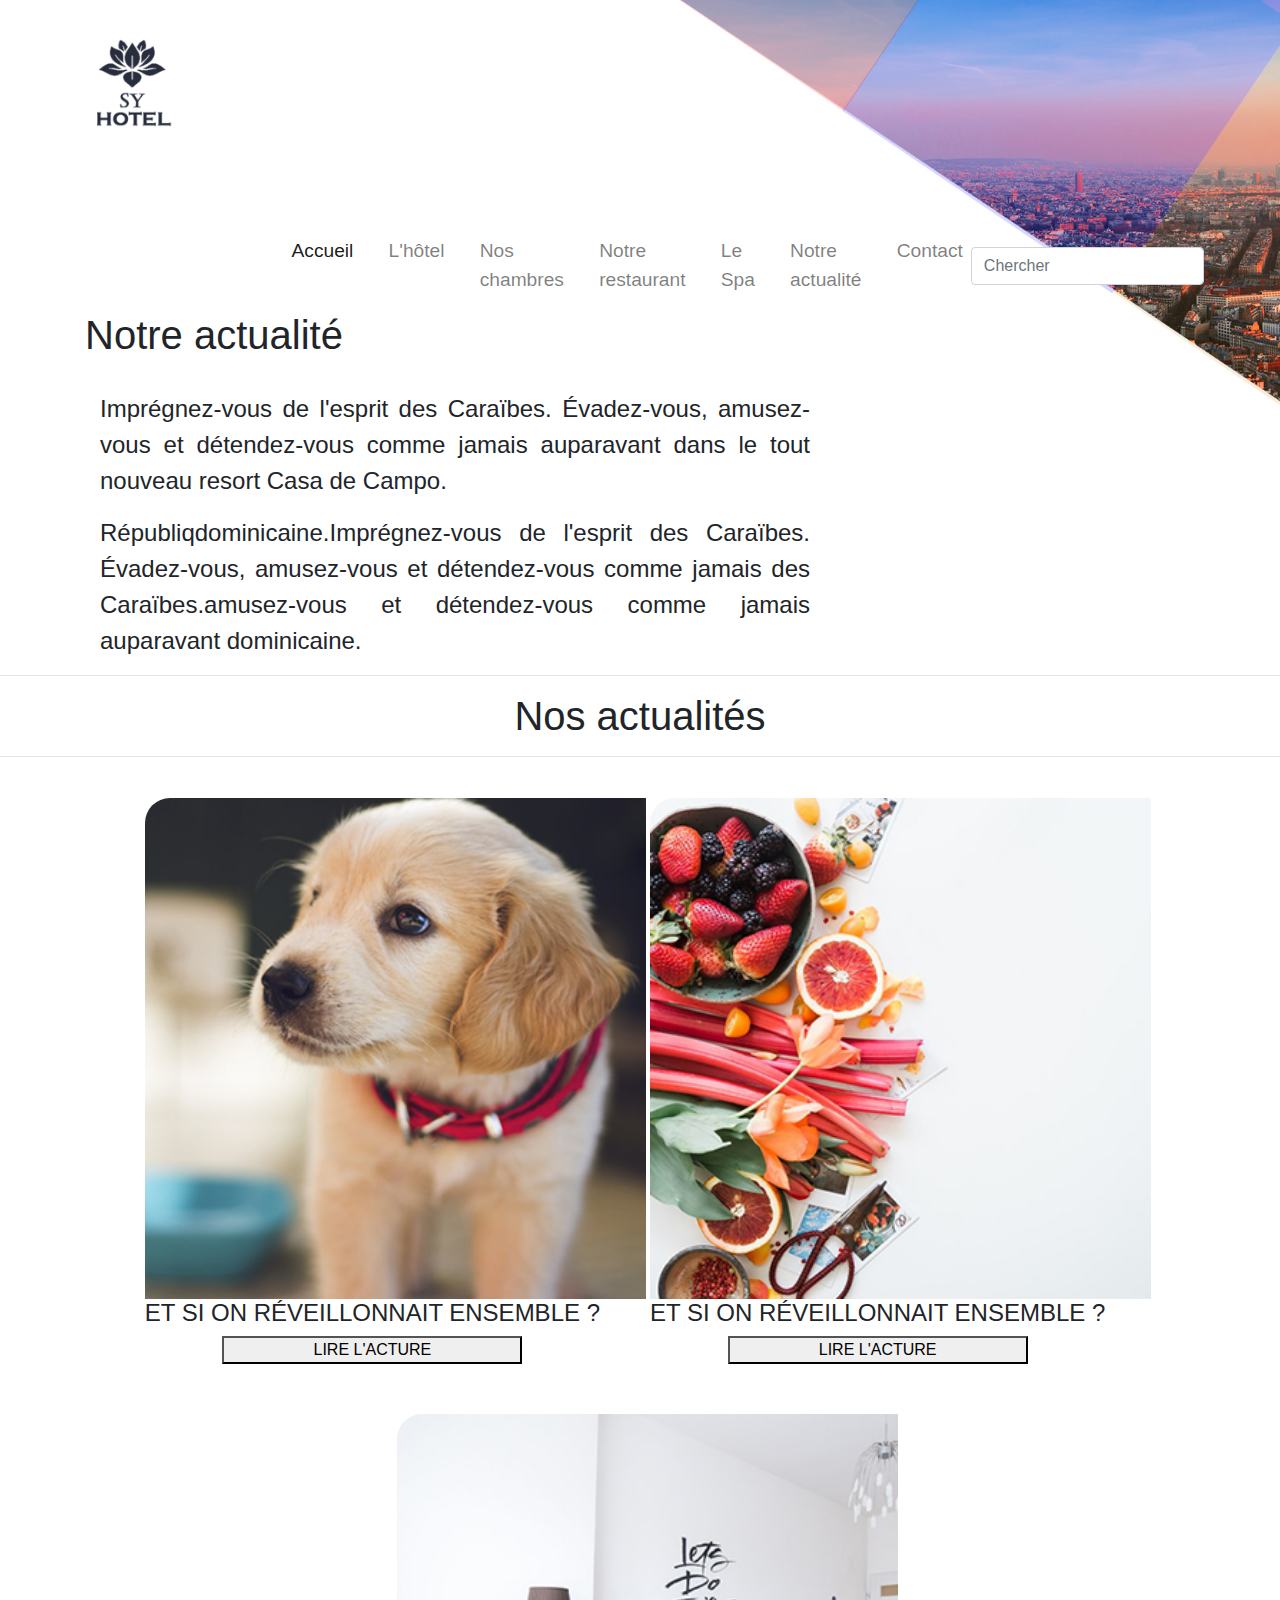
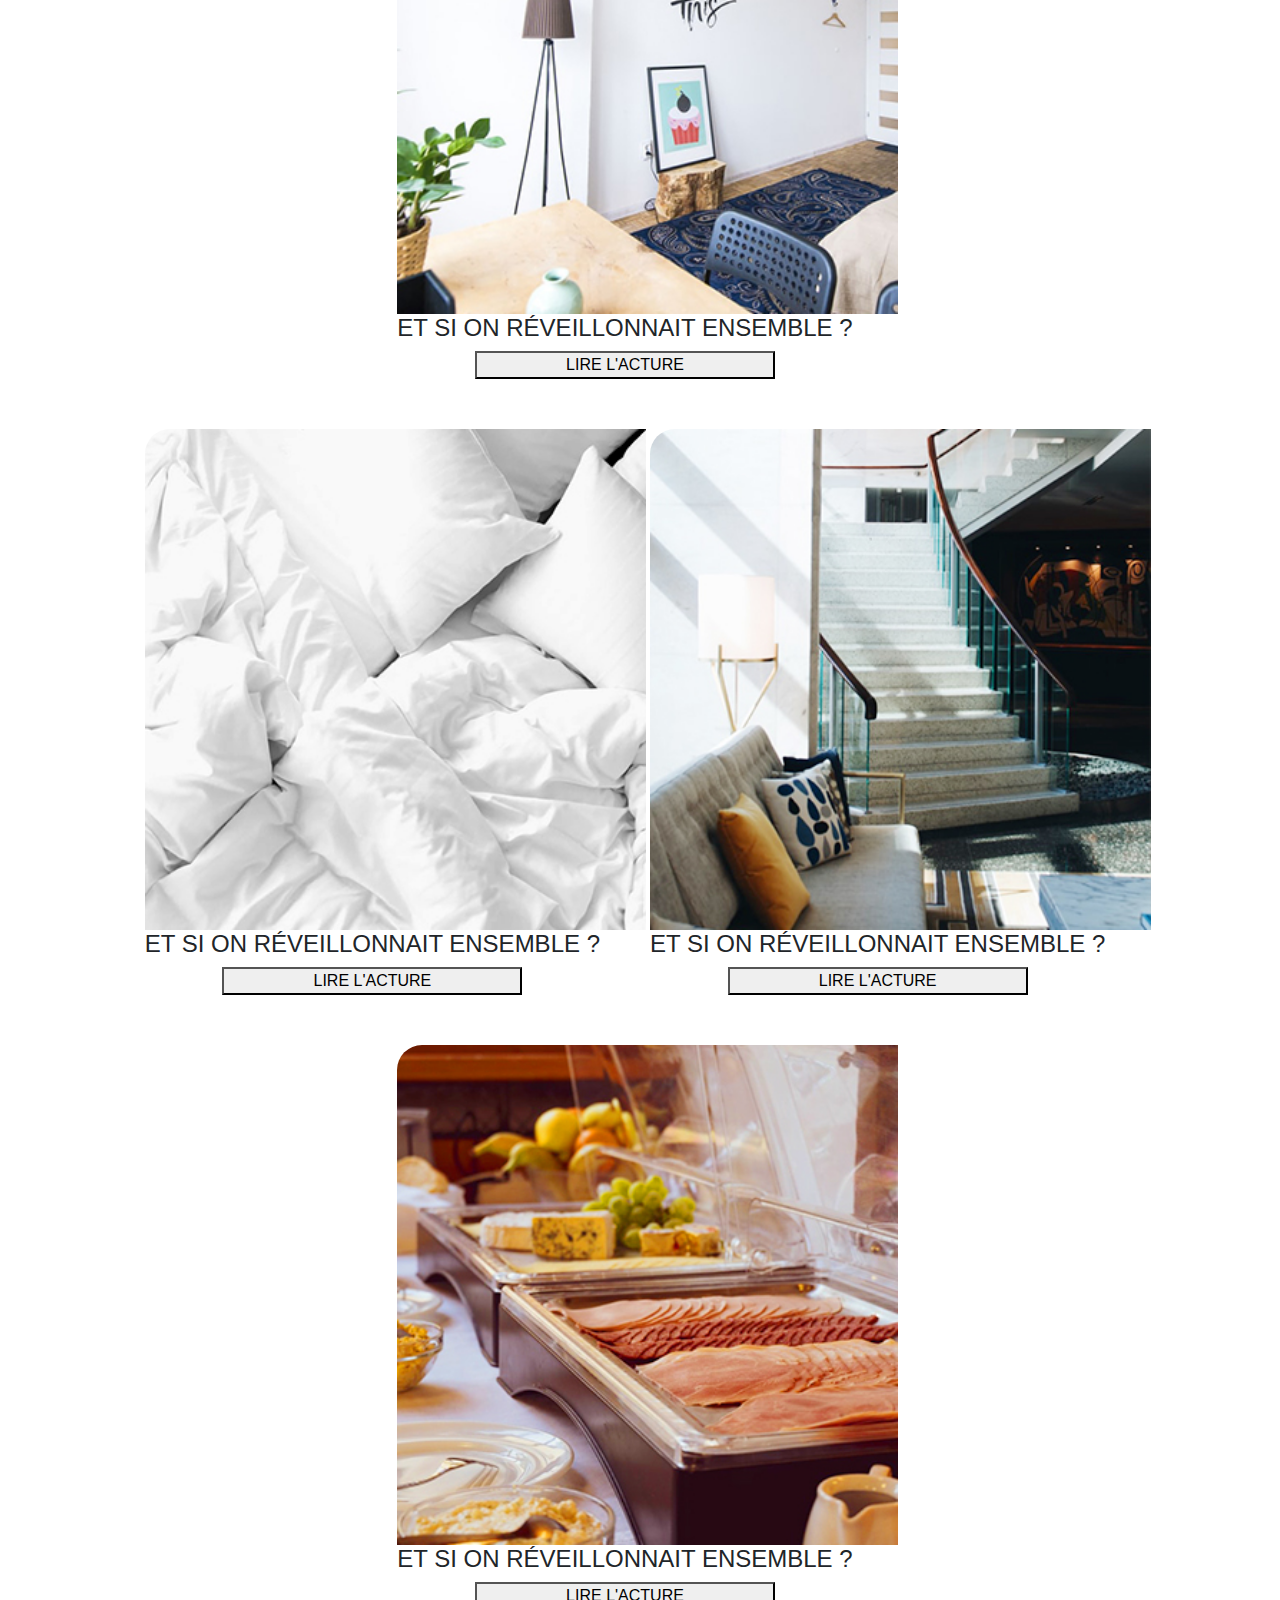
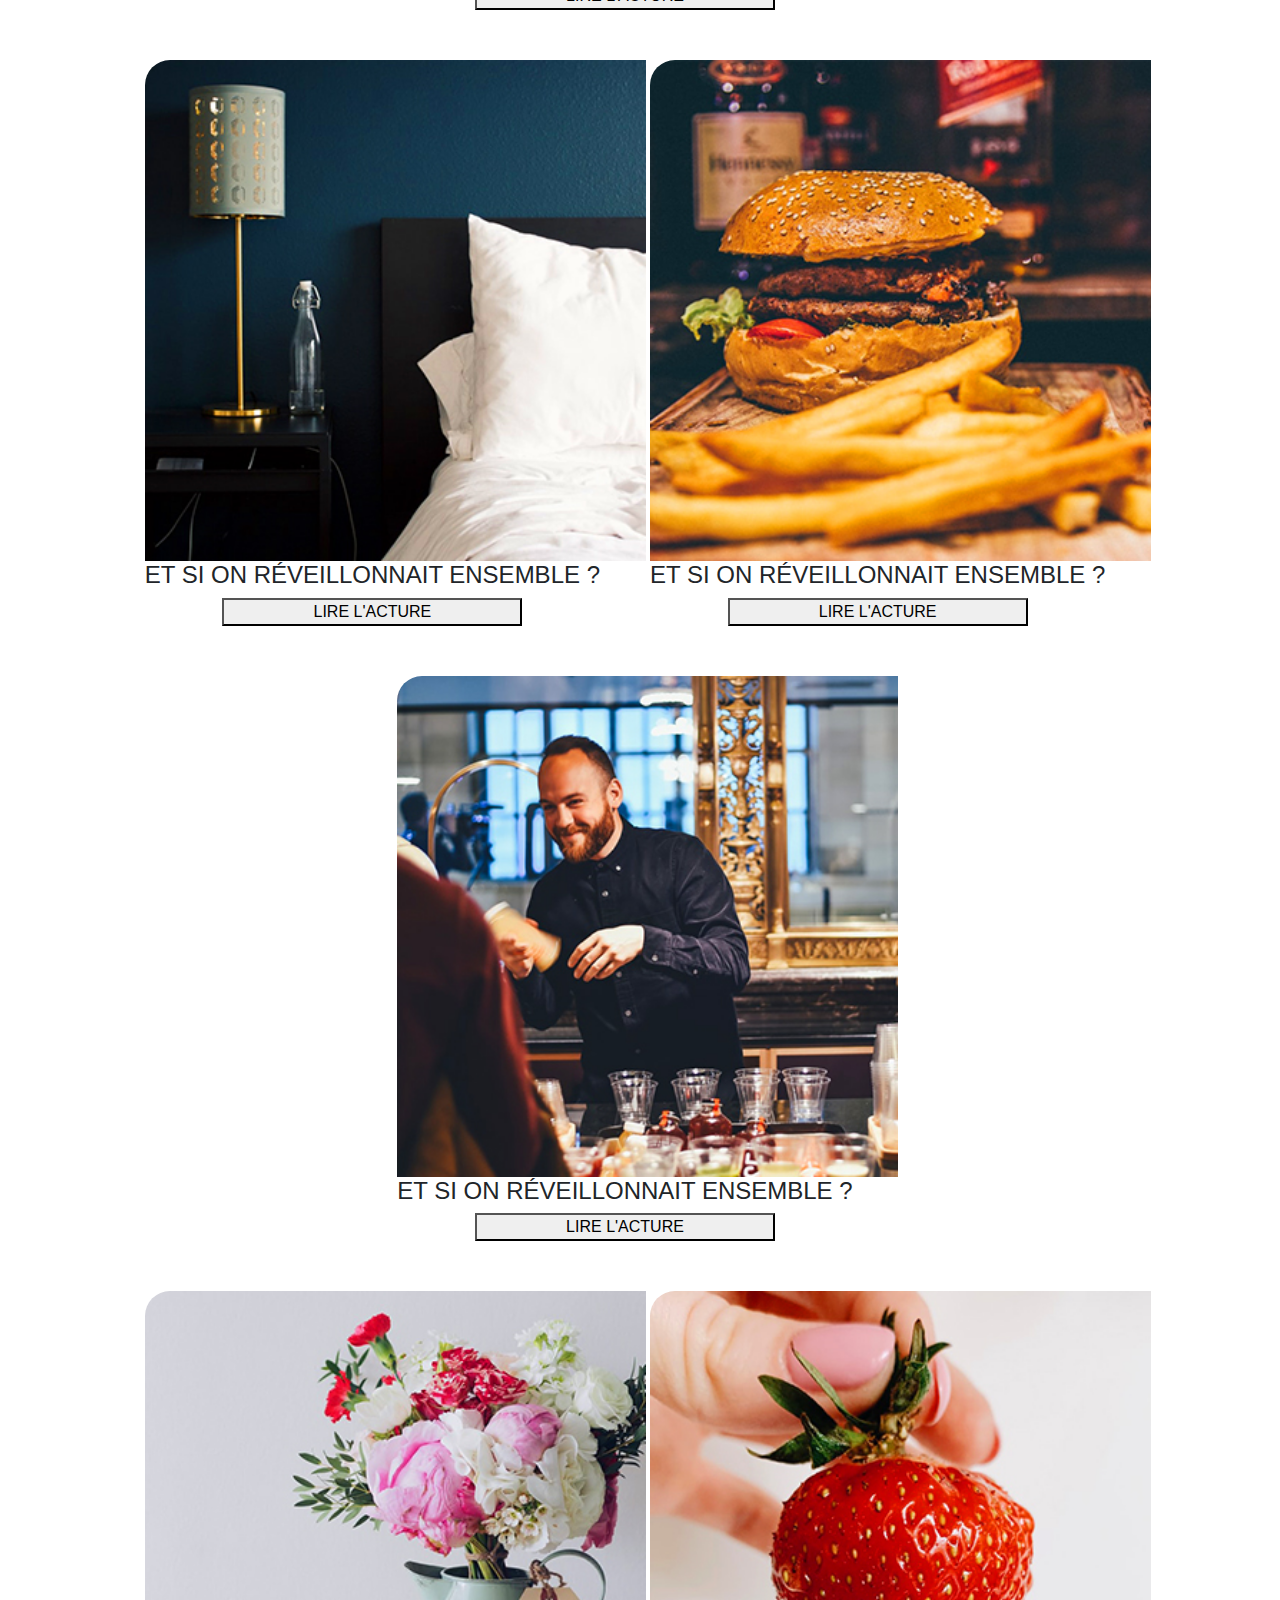
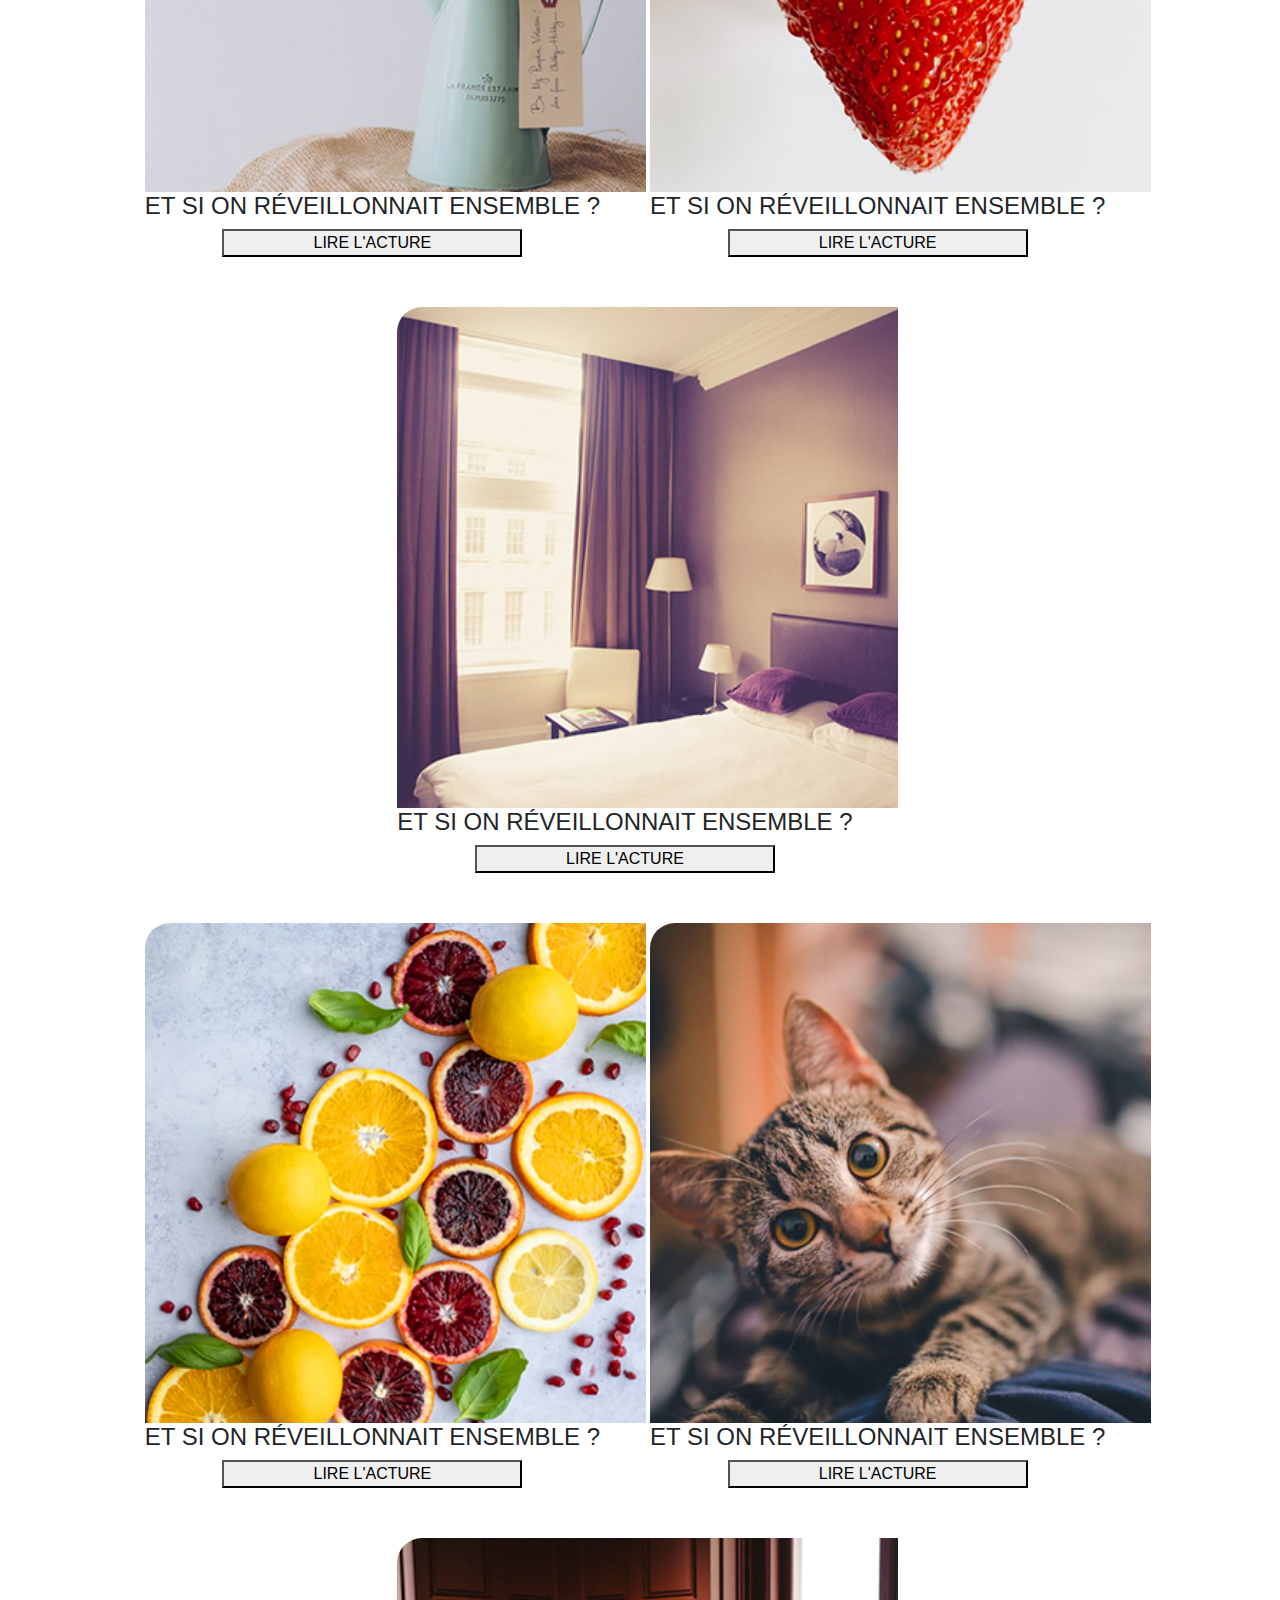
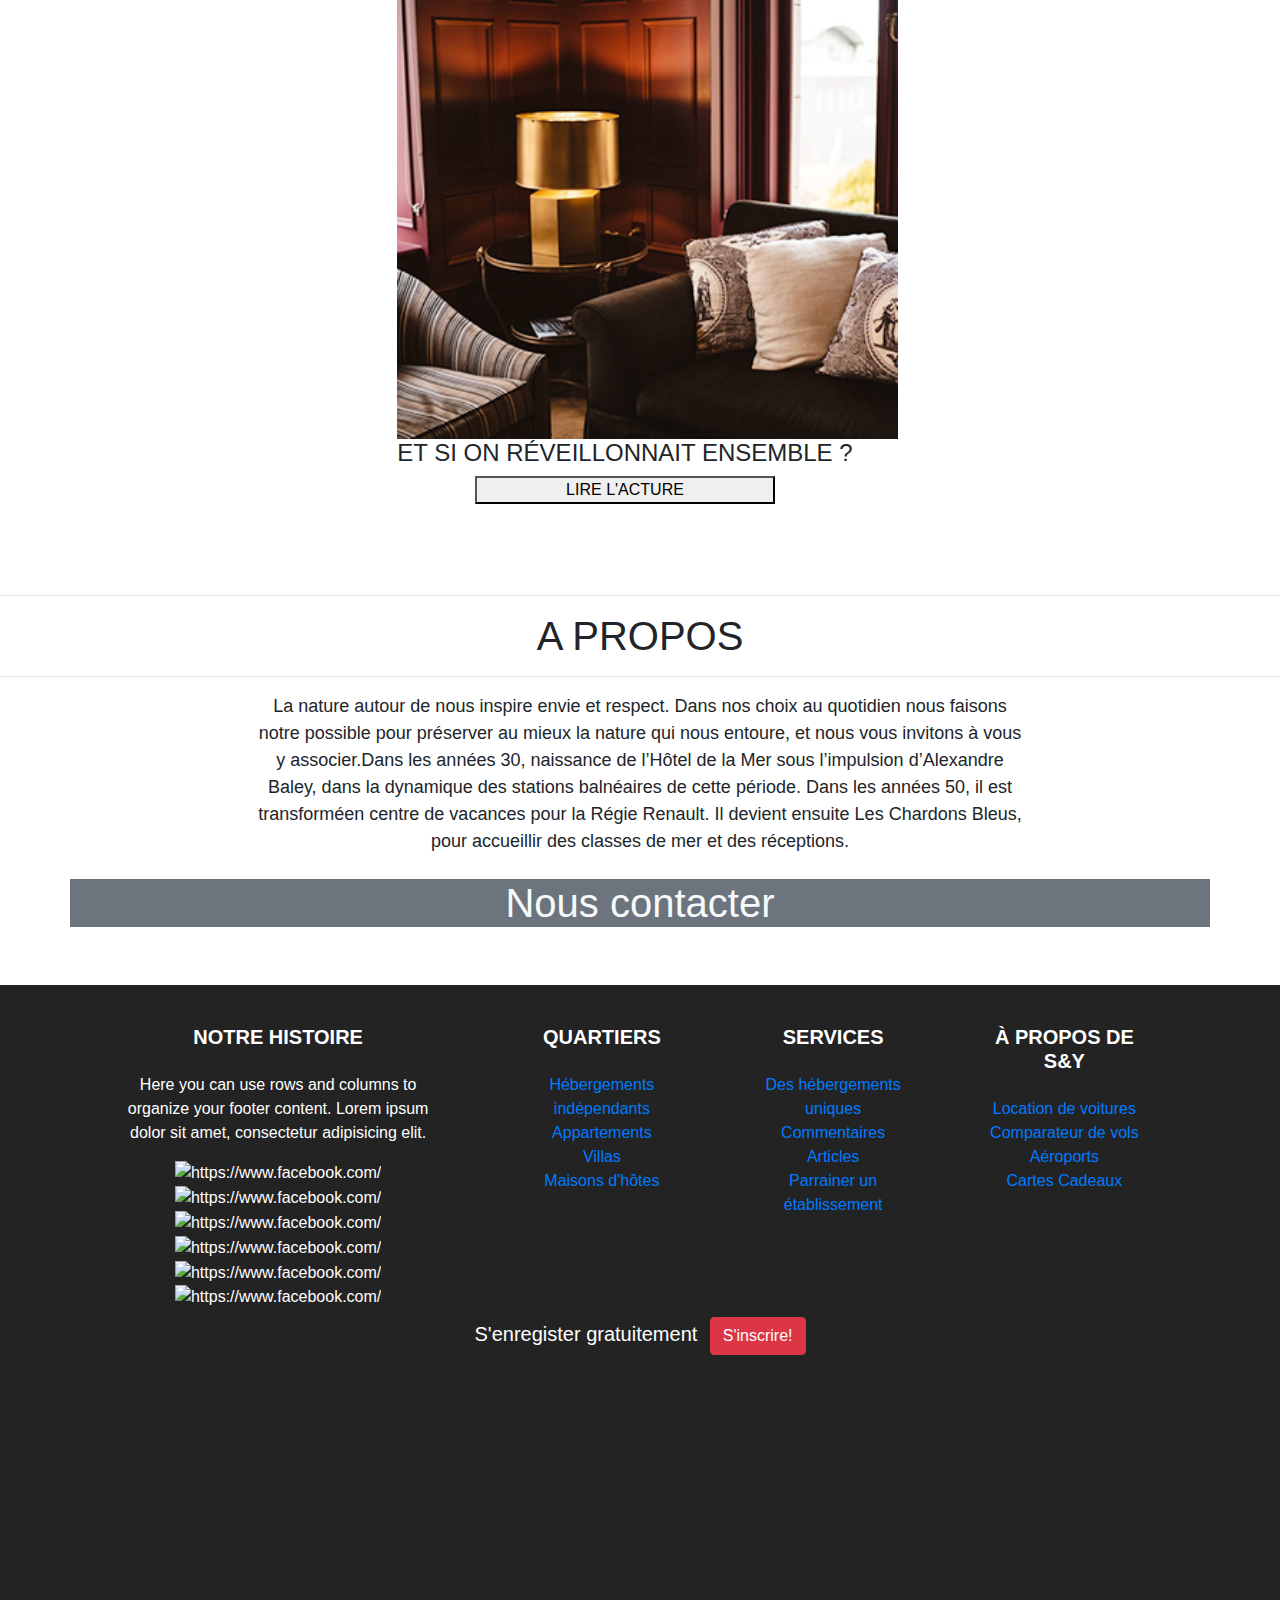
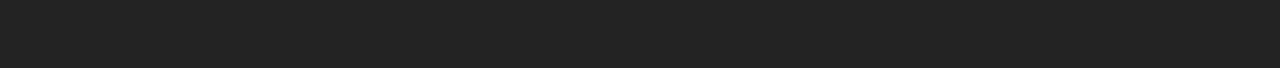
==== HTML/actus.html @ 71fde6c1 ":memo: push the final project" ====
<!DOCTYPE html>
<html lang="en">
<head>
    <meta charset="UTF-8">
    <meta name="viewport" content="width=device-width, initial-scale=1.0">
    <meta http-equiv="X-UA-Compatible" content="ie=edge">
    <title>Evaluation | Stéphanie & Yujie</title>

    <!------------ LINKS html ------------>

        <link rel="stylesheet" href="/index.html">
        <link rel="stylesheet" href="/HTML/hotel.html">
        <link rel="stylesheet" href="/HTML/chambre.html">
        <link rel="stylesheet" href="/HTML/resto.html">
        <link rel="stylesheet" href="/HTML/spa.html">
        <link rel="stylesheet" href="/HTML/actus.html">
        <link rel="stylesheet" href="/HTML/contact.html">

    <!------------ LINKS CSS ------------>

    <link rel="stylesheet" href="/CSS/actus.css">

    <!------------ LINKS BOOTSTRAP ------------>

    <link rel="stylesheet" href="https://stackpath.bootstrapcdn.com/bootstrap/4.4.1/css/bootstrap.min.css"
    integrity="sha384-Vkoo8x4CGsO3+Hhxv8T/Q5PaXtkKtu6ug5TOeNV6gBiFeWPGFN9MuhOf23Q9Ifjh" 
    crossorigin="anonymous">
    <link rel="stylesheet" href="http://netdna.bootstrapcdn.com/font-awesome/4.7.0/css/font-awesome.min.css">
    <link rel="stylesheet" href="//cdn.staticfile.org/twitter-bootstrap/3.3.7/css/bootstrap.min.css">

    <script src="https://code.jquery.com/jquery-3.4.1.slim.min.js"
        integrity="sha384-J6qa4849blE2+poT4WnyKhv5vZF5SrPo0iEjwBvKU7imGFAV0wwj1yYfoRSJoZ+n"
        crossorigin="anonymous"></script>
    <script src="https://cdn.jsdelivr.net/npm/popper.js@1.16.0/dist/umd/popper.min.js"
        integrity="sha384-Q6E9RHvbIyZFJoft+2mJbHaEWldlvI9IOYy5n3zV9zzTtmI3UksdQRVvoxMfooAo"
        crossorigin="anonymous"></script>
    <script src="https://stackpath.bootstrapcdn.com/bootstrap/4.4.1/js/bootstrap.min.js"
        integrity="sha384-wfSDF2E50Y2D1uUdj0O3uMBJnjuUD4Ih7YwaYd1iqfktj0Uod8GCExl3Og8ifwB6"
        crossorigin="anonymous"></script>

    <!------------ LINKS JQUERY ------------>
    <script src="https://ajax.googleapis.com/ajax/libs/jquery/3.4.1/jquery.min.js"></script>
    <script src="https://ajax.aspnetcdn.com/ajax/jQuery/jquery-3.4.1.min.js"></script>

    <script src="path/to/jquery.min.js"></script>
    <script src="public/theme/js/t-datepicker.min.js"></script>


</head>
<body>

<!------------ HEADER ------------>
<header>
  <!-- <audio src="/ACCEUILLE/mp3/music-of-the-sea.mp3" preload="meta" loop autoplay id="bgmusic"></audio> -->
    <!-- LOGO -->
    <div class="container-fluid background-accueil">
      <div class = "col-lg-12">
        <figure class="logo col-lg-2 col-md-12 col-xs-12">
            <a href="/index.html">
              <img src="/image/logo-hotel.png" alt="S&Y HOTEL" title="page home" class="img-fluid w-70">
            </a>
          </figure>
          <div class="container-fluid menu col-lg-8 col-md-12 col-xs-12 mt-5">
            <nav class="navbar navbar-expand-lg navbar-light black ">
              <button class="navbar-toggler" type="button" data-toggle="collapse" data-target="#navbarNav"
                  aria-controls="navbarNav" aria-expanded="false" aria-label="Toggle navigation">
                  <span class="navbar-toggler-icon">
                  </span>
              </button>
              <div class="collapse navbar-collapse" id="navbarNav">
                  <ul class="navbar-nav">
                  <li class="nav-item active">
                      <a class="nav-link" href="/index.html">Accueil<span class="sr-only">(current)</span></a>
                  </li>
                  <li class="nav-item">
                      <a class="nav-link " href="/HTML/hotel.html">L'hôtel</a>
                  </li>
                  <li class="nav-item">
                      <a class="nav-link " href="/HTML/chambre.html">Nos chambres</a>
                  </li>
                  <li class="nav-item">
                      <a class="nav-link " href="/HTML/resto.html">Notre restaurant</a>
                  </li>
                  <li class="nav-item">
                      <a class="nav-link  " href="/HTML/spa.html">Le Spa</a>
                  </li>
                  <li class="nav-item">
                      <a class="nav-link " href="/HTML/">Notre actualité</a>
                  </li>
                  <li class="nav-item">
                      <a class="nav-link " href="/HTML/">Contact</a>
                  </li>
                  </ul>
                  <form class="form-inline my-2 my-lg-0">
                    <input class="form-control mr-sm-2" type="chercher" placeholder="Chercher" aria-label="Chercher">
                  </form>
                </div>
              </div>
          </nav>
        </div>
        <div class="container">
          <div class = "col-sm-12 col-lg- col-xs-12"></div>
            <h1 id="title">Notre actualité</h1>
            <br>
            <p class="presentation col-lg-8 text-justify">Imprégnez-vous de l'esprit des Caraïbes. Évadez-vous, amusez-vous et détendez-vous comme jamais auparavant dans le tout nouveau resort Casa de Campo.</p>
            <p class="presentation col-lg-8 text-justify"> Républiqdominicaine.Imprégnez-vous de l'esprit des Caraïbes. Évadez-vous, amusez-vous et détendez-vous comme jamais des Caraïbes.amusez-vous et détendez-vous comme jamais auparavant dominicaine.</p>
        </div>
    </div>
  </div>
</header>


<section>
<hr>
    <h1 id ="aboutUs">Nos actualités</h1>
<hr>
 <div class = "row">
     <div class = "tous-les-actus">
        <img src="/image/actus-350-01.jpg" alt="#">
        <h4 class = "actus-h4">ET SI ON RÉVEILLONNAIT ENSEMBLE ?</h4>
        <button class = "actus-button">LIRE L'ACTURE</button>
    </div>
     <div class = "tous-les-actus">
        <img src="/image/actus-350-02.jpg" alt="#">
        <h4 class = "actus-h4">ET SI ON RÉVEILLONNAIT ENSEMBLE ?</h4>
        <button class = "actus-button">LIRE L'ACTURE</button>
    </div>
     <div class = "tous-les-actus">
        <img src="/image/actus-350-03.jpg" alt="#">
        <h4 class = "actus-h2">ET SI ON RÉVEILLONNAIT ENSEMBLE ?</h4>
        <button class = "actus-button">LIRE L'ACTURE</button>
    </div>
 </div>
 <div class = "row">
     <div class = "tous-les-actus">
        <img src="/image/actus-350-04.jpg" alt="#">
        <h4 class = "actus-h4">ET SI ON RÉVEILLONNAIT ENSEMBLE ?</h4>
        <button class = "actus-button">LIRE L'ACTURE</button>
    </div>
     <div class = "tous-les-actus">
        <img src="/image/actus-350-05.jpg" alt="#">
        <h4 class = "actus-h4">ET SI ON RÉVEILLONNAIT ENSEMBLE ?</h4>
        <button class = "actus-button">LIRE L'ACTURE</button>
    </div>
     <div class = "tous-les-actus">
        <img src="/image/actus-350-06.jpg" alt="#">
        <h4 class = "actus-h2">ET SI ON RÉVEILLONNAIT ENSEMBLE ?</h4>
        <button class = "actus-button">LIRE L'ACTURE</button>
    </div>
 </div>
 <div class = "row">
     <div class = "tous-les-actus">
        <img src="/image/actus-350-07.jpg" alt="#">
        <h4 class = "actus-h4">ET SI ON RÉVEILLONNAIT ENSEMBLE ?</h4>
        <button class = "actus-button">LIRE L'ACTURE</button>
    </div>
     <div class = "tous-les-actus">
        <img src="/image/actus-350-08.jpg" alt="#">
        <h4 class = "actus-h4">ET SI ON RÉVEILLONNAIT ENSEMBLE ?</h4>
        <button class = "actus-button">LIRE L'ACTURE</button>
    </div>
     <div class = "tous-les-actus">
        <img src="/image/actus-350-09.jpg" alt="#">
        <h4 class = "actus-h2">ET SI ON RÉVEILLONNAIT ENSEMBLE ?</h4>
        <button class = "actus-button">LIRE L'ACTURE</button>
    </div>
 </div>
 <div class = "row">
     <div class = "tous-les-actus">
        <img src="/image/actus-350-010.jpg" alt="#">
        <h4 class = "actus-h4">ET SI ON RÉVEILLONNAIT ENSEMBLE ?</h4>
        <button class = "actus-button">LIRE L'ACTURE</button>
    </div>
     <div class = "tous-les-actus">
        <img src="/image/actus-350-011.jpg" alt="#">
        <h4 class = "actus-h4">ET SI ON RÉVEILLONNAIT ENSEMBLE ?</h4>
        <button class = "actus-button">LIRE L'ACTURE</button>
    </div>
     <div class = "tous-les-actus">
        <img src="/image/actus-350-012.jpg" alt="#">
        <h4 class = "actus-h2">ET SI ON RÉVEILLONNAIT ENSEMBLE ?</h4>
        <button class = "actus-button">LIRE L'ACTURE</button>
    </div>
 </div>
 <div class = "row">
     <div class = "tous-les-actus">
        <img src="/image/actus-350-013.jpg" alt="#">
        <h4 class = "actus-h4">ET SI ON RÉVEILLONNAIT ENSEMBLE ?</h4>
        <button class = "actus-button">LIRE L'ACTURE</button>
    </div>
     <div class = "tous-les-actus">
        <img src="/image/actus-350-014.jpg" alt="#">
        <h4 class = "actus-h4">ET SI ON RÉVEILLONNAIT ENSEMBLE ?</h4>
        <button class = "actus-button">LIRE L'ACTURE</button>
    </div>
     <div class = "tous-les-actus">
        <img src="/image/actus-350-15.jpg" alt="#">
        <h4 class = "actus-h2">ET SI ON RÉVEILLONNAIT ENSEMBLE ?</h4>
        <button class = "actus-button">LIRE L'ACTURE</button>
    </div>
 </div>

</section>

<!------------ MAIN ------------>
<div style="width: auto; height: 50px; background-color: white;"></div>
<hr>
    <h1 id ="boutUs">A PROPOS</h1>
<hr>
<p id ="aboutUs-p">La nature autour de nous inspire envie et respect. Dans nos choix au quotidien nous faisons notre possible pour préserver au mieux la nature qui nous entoure, et nous vous invitons à vous y associer.Dans les années 30, naissance de l’Hôtel de la Mer sous l’impulsion d’Alexandre Baley, dans
la dynamique des stations balnéaires de cette période. Dans les années 50, il est transforméen centre de vacances pour la Régie Renault. Il devient ensuite Les Chardons Bleus, pour accueillir des classes de mer et des réceptions.</p>
<br>
  <main>
      <div class="container bg-secondary">
        <h1 class="text-center"><a class="text-light text-decoration-none" href="/HTML/contact.html">Nous contacter</a></h1>
      </div>
  </main>
    <div style="width: auto; height: 50px; background-color: white;"></div>

<!-- Footer -->
<footer class="page-footer font-small stylish-color-dark pt-4" id = "footer">
    <!-- Footer Links -->
    <div class="container text-center text-md-left">
      <!-- Grid row -->
      <div class="row">
        <!-- Grid column -->
        <div class="col-md-4 mx-auto">
          <!-- Content -->
          <h5 class="font-weight-bold text-uppercase mt-3 mb-4">NOTRE HISTOIRE</h5>
          <p>Here you can use rows and columns to organize your footer content. Lorem ipsum dolor sit amet,
            consectetur
            adipisicing elit.</p>
            <div>
              <img src="/ACCEUILLE/image/facebook.png" alt="https://www.facebook.com/" class = "logoresou">
              <img src="/ACCEUILLE/image/ins.png" alt="https://www.facebook.com/" class = "logoresou">
              <img src="/ACCEUILLE/image/linkedin.png" alt="https://www.facebook.com/" class = "logoresou">
              <img src="/ACCEUILLE/image/pinterest.png" alt="https://www.facebook.com/" class = "logoresou">
              <img src="/ACCEUILLE/image/twiter.png" alt="https://www.facebook.com/" class = "logoresou">
              <img src="/ACCEUILLE/image/youtube.png" alt="https://www.facebook.com/" class = "logoresou">
            </div>
        </div>
        
        <!-- Grid column -->
        <hr class="clearfix w-100 d-md-none">
        <!-- Grid column -->
        <div class="col-md-2 mx-auto">
          <!-- Links -->
          <h5 class="font-weight-bold text-uppercase mt-3 mb-4">Quartiers</h5>
          <ul class="list-unstyled">
            <li>
              <a href="#!">Hébergements indépendants</a>
            </li>
            <li>
              <a href="#!">Appartements</a>
            </li>
            <li>
              <a href="#!">Villas</a>
            </li>
            <li>
              <a href="#!">Maisons d'hôtes</a>
            </li>
          </ul>
        </div>
        <!-- Grid column -->
        <hr class="clearfix w-100 d-md-none">
        <!-- Grid column -->
        <div class="col-md-2 mx-auto">
          <!-- Links -->
          <h5 class="font-weight-bold text-uppercase mt-3 mb-4">SERVICES</h5>
          <ul class="list-unstyled">
            <li>
              <a href="#!">Des hébergements uniques</a>
            </li>
            <li>
              <a href="#!">Commentaires</a>
            </li>
            <li>
              <a href="#!">Articles</a>
            </li>
            <li>
              <a href="#!">Parrainer un établissement</a>
            </li>
          </ul>
  
        </div>
        <!-- Grid column -->
        <hr class="clearfix w-100 d-md-none">
        <!-- Grid column -->
        <div class="col-md-2 mx-auto">
          <!-- Links -->
          <h5 class="font-weight-bold text-uppercase mt-3 mb-4">À propos de S&Y</h5>
          <ul class="list-unstyled">
            <li>
              <a href="#!">Location de voitures</a>
            </li>
            <li>
              <a href="#!">Comparateur de vols</a>
            </li>
            <li>
              <a href="#!">Aéroports</a>
            </li>
            <li>
              <a href="#!">Cartes Cadeaux</a>
            </li>
          </ul>
        </div>
          <!-- Grid column -->
      </div>
      <!-- Grid row -->
    </div>
    <!-- Footer Links -->
    <!-- Call to action -->
    <ul class="list-unstyled list-inline text-center py-2">
      <li class="list-inline-item">
        <h5 class="mb-1">S'enregister gratuitement</h5>
      </li>
      <li class="list-inline-item">
        <a href="/CONTACT/contact.html" class="btn btn-danger btn-rounded">S'inscrire!</a>
      </li>
    </ul>
    <!-- Call to action -->
    <!-- maps -->
    <iframe src="https://www.google.com/maps/embed?pb=!1m18!1m12!1m3!1d2624.6401922469654!2d2.299889716052988!3d48.86507117928824!2m3!1f0!2f0!3f0!3m2!1i1024!2i768!4f13.1!3m3!1m2!1s0x47e66fdd0dd39a4d%3A0x508194b82b12f012!2s1%20Avenue%20Montaigne%2C%2075008%20Paris!5e0!3m2!1sfr!2sfr!4v1579776228875!5m2!1sfr!2sfr" width="600" height="450" frameborder="0" style="border:0;" allowfullscreen=""></iframe>
  </footer>
  <!-- Footer -->

<!------------ SCRIPT JS ------------>
<script src="/app.js"></script>
<script src="https://ajax.googleapis.com/ajax/libs/jquery/3.4.1/jquery.min.js"></script>
<script src="https://maxcdn.bootstrapcdn.com/bootstrap/3.4.1/js/bootstrap.min.js"></script>

</body>
</html>
---- CSS/actus.css ----
/* BODY  */
* {
  margin: 0;
  padding: 0;
  box-sizing: border-box;
}
body {
  background-color: #f2f2f2;
}
header.img-fluid w-70 {
  width: 100%;
  position: fixed;
}
/* -----------------HEADER --------------- */
.background-accueil {
  background-image: url(/image/frond-site-hotel.jpg);
  height: auto;
  background-repeat: no-repeat;
  background-size: cover;
  max-width: 100%;
  background-position: center center;
  background-attachment: fixed;
}
.container .presentation {
  width: 100%;
  font-size: 1.5em;
}
/* ------------ MENU ------------ */
#navbarNav {
  font-size: 1.2em;
}
#navbarNav li {
  padding-left: 1em;
}
/* section */
.row {
  display: flex;
  justify-content: center;
  width: 100%;
  text-align: center;
}
.tous-les-actus {
  text-align: center;
  margin: 25px;
}
.actus-button {
  width: 300px;
}
.tous-les-actus img {
  border-radius: 25px 0 0 0;
  width: 110%;
}
.tous-les-actus img:hover {
  border: 5px solid#296fff;
}
/* section */
/* ----------- MENU FOOTER ----- */
footer {
  width: 100%;
  height: auto;
  padding: 1.6em 0 1.6em 0;
}
#footer {
  display: inline-block;
  background-color: #232323;
  color: #fff;
}
footer .footer-ul {
  cursor: pointer;
  padding: 12px;
  font-size: 20px;
  color: #f29727;
  font-family: "Maven Pro";
  width: 15em;
  list-style-type: none;
}
.list-unstyled li a:hover {
  color: white;
}
footer div img.logoresou {
  width: 10%;
  cursor: pointer;
}
#frondBlanche {
  width: 100%;
  height: 34em;
  background-color: #fff;
}
iframe {
  width: 100%;
  height: 16em;
}
/* main */
#boutUs,
#aboutUs,
.text-light {
  text-align: center;
}
#aboutUs-p {
  font-size: 18px;
  margin: auto;
  width: 60%;
  text-align: center;
}
/* main */
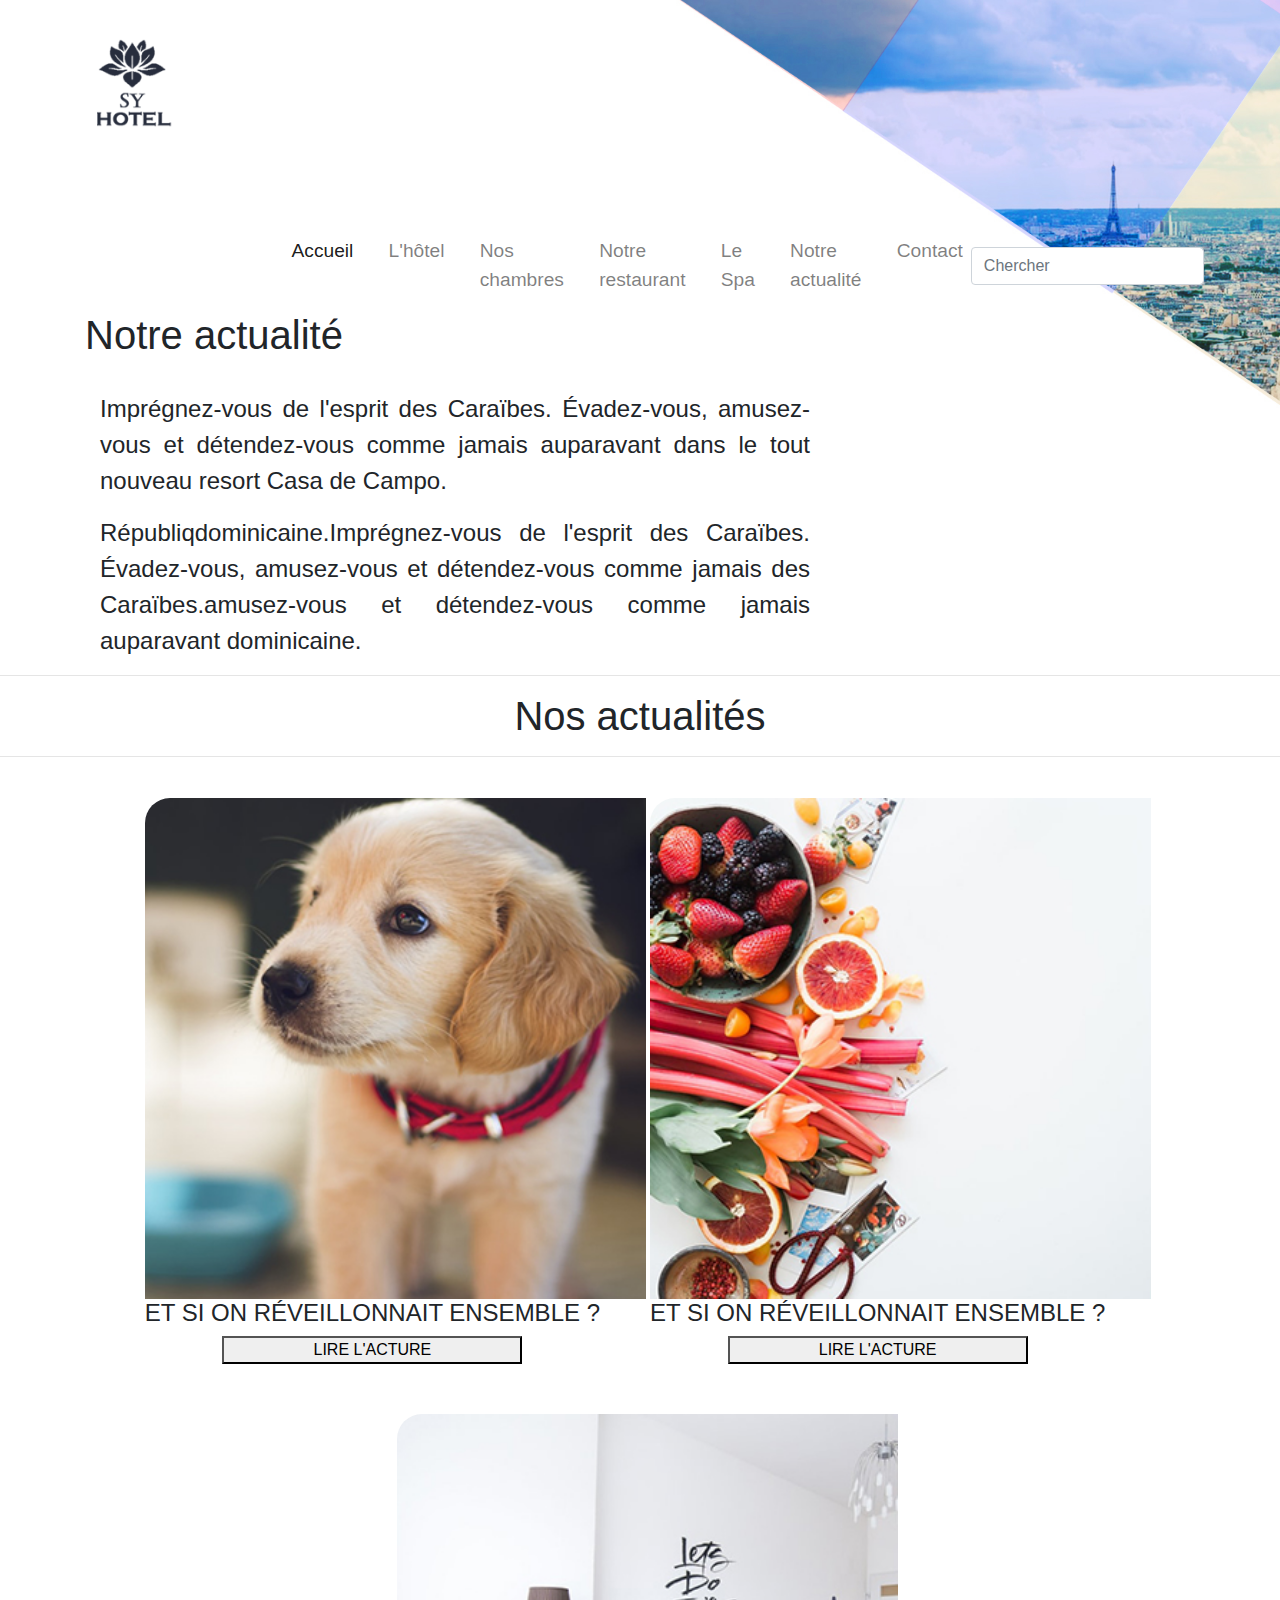
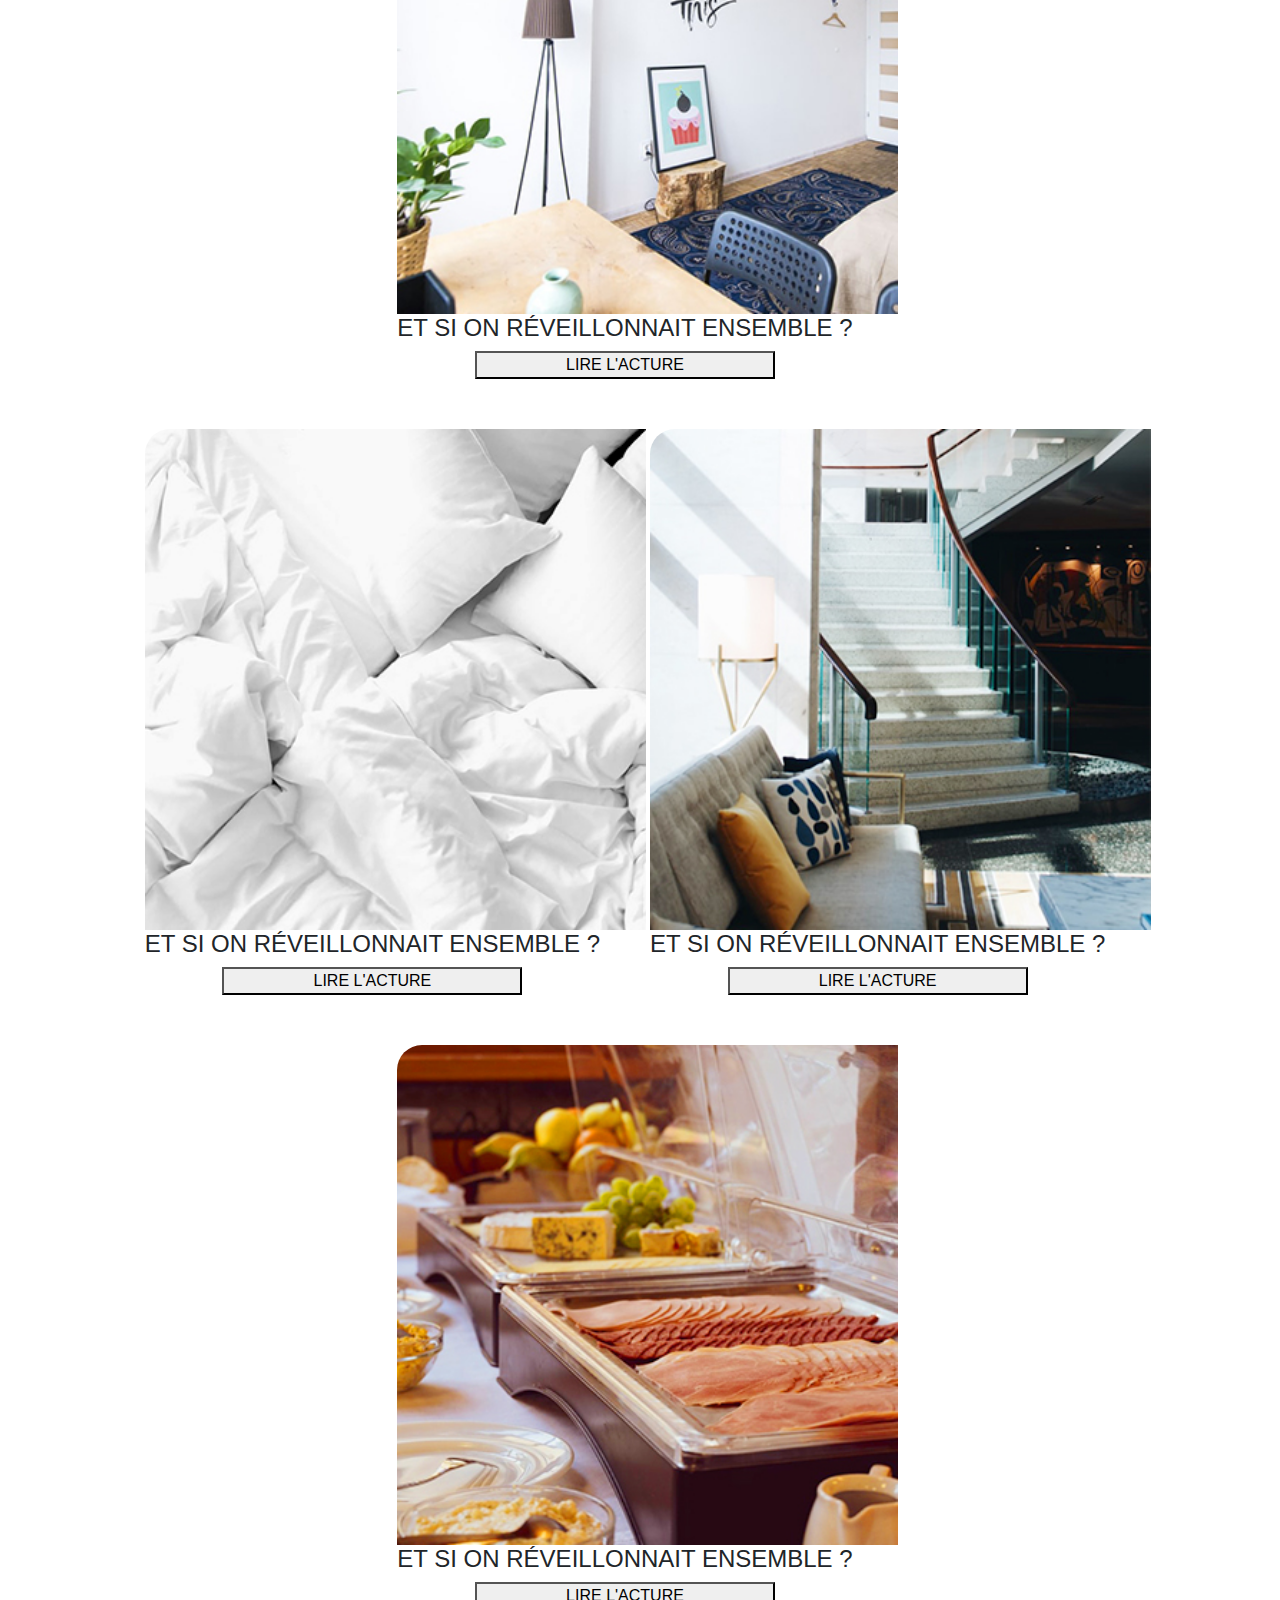
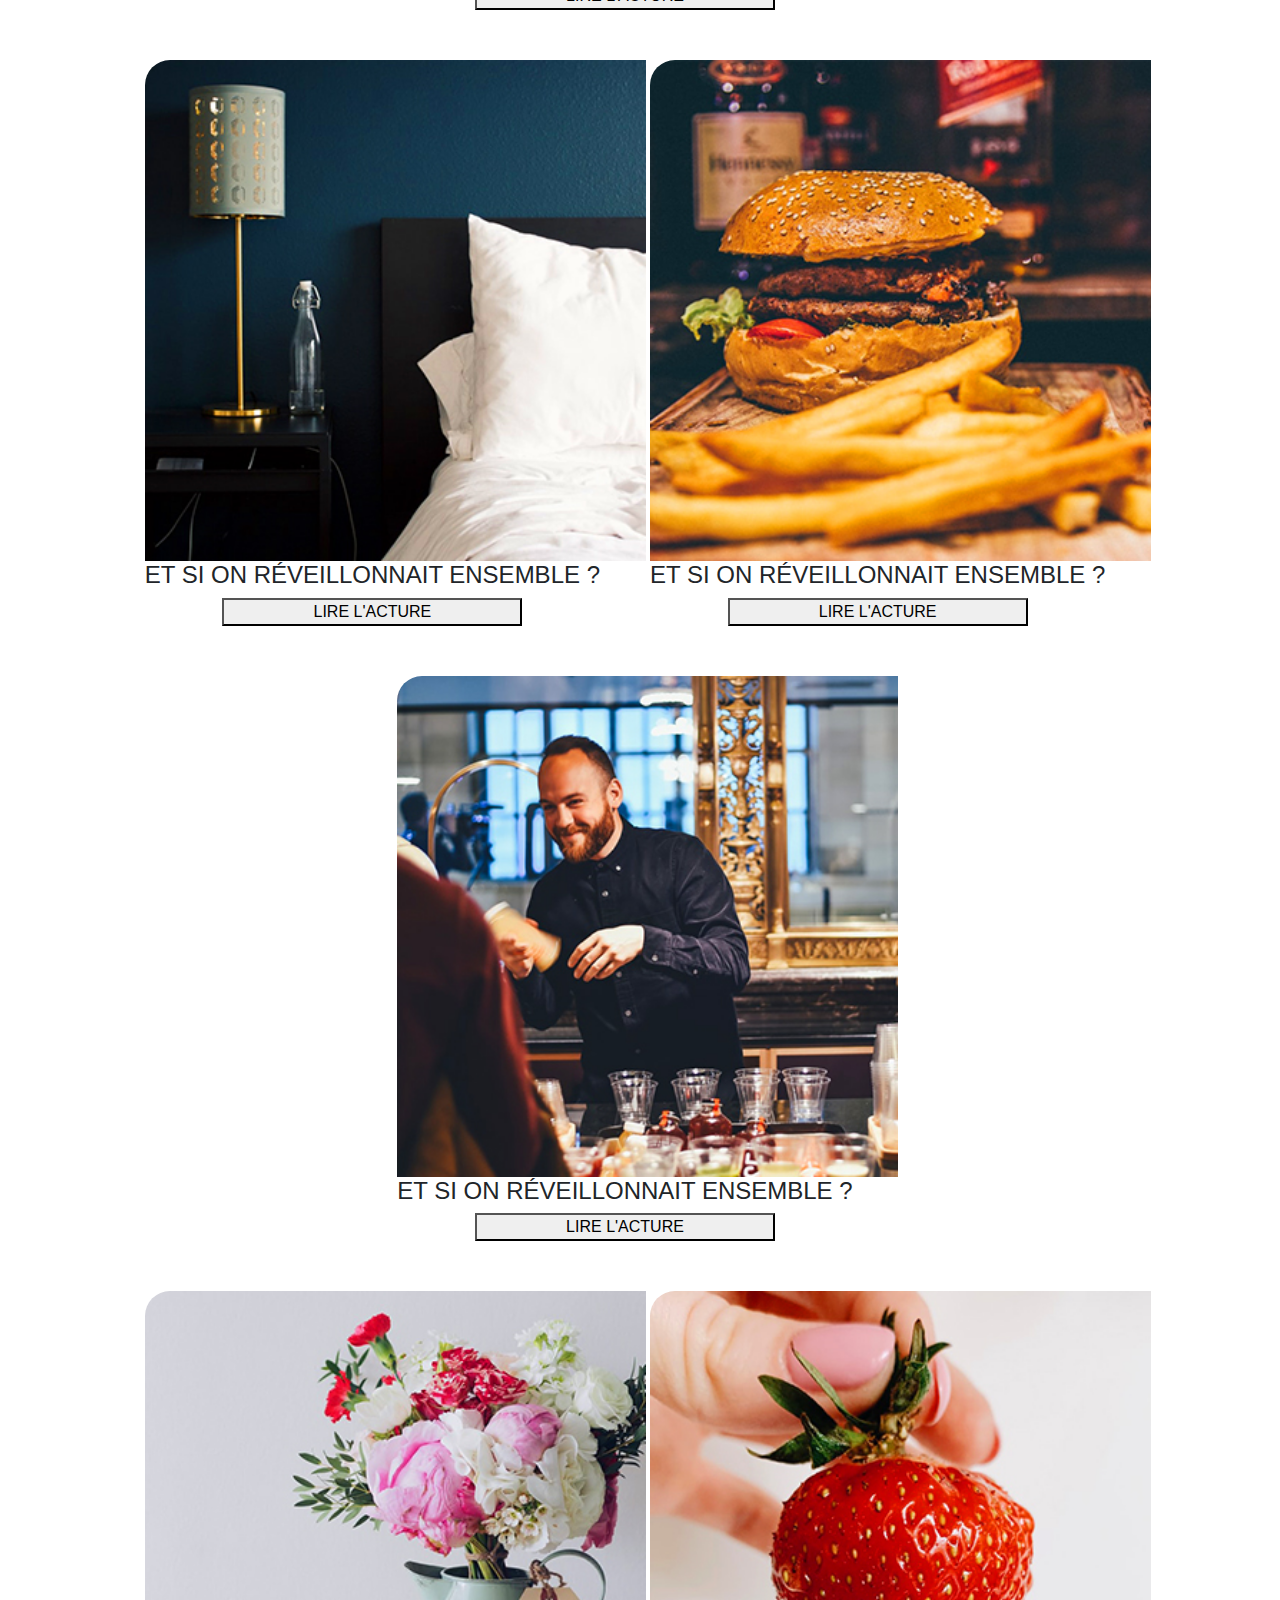
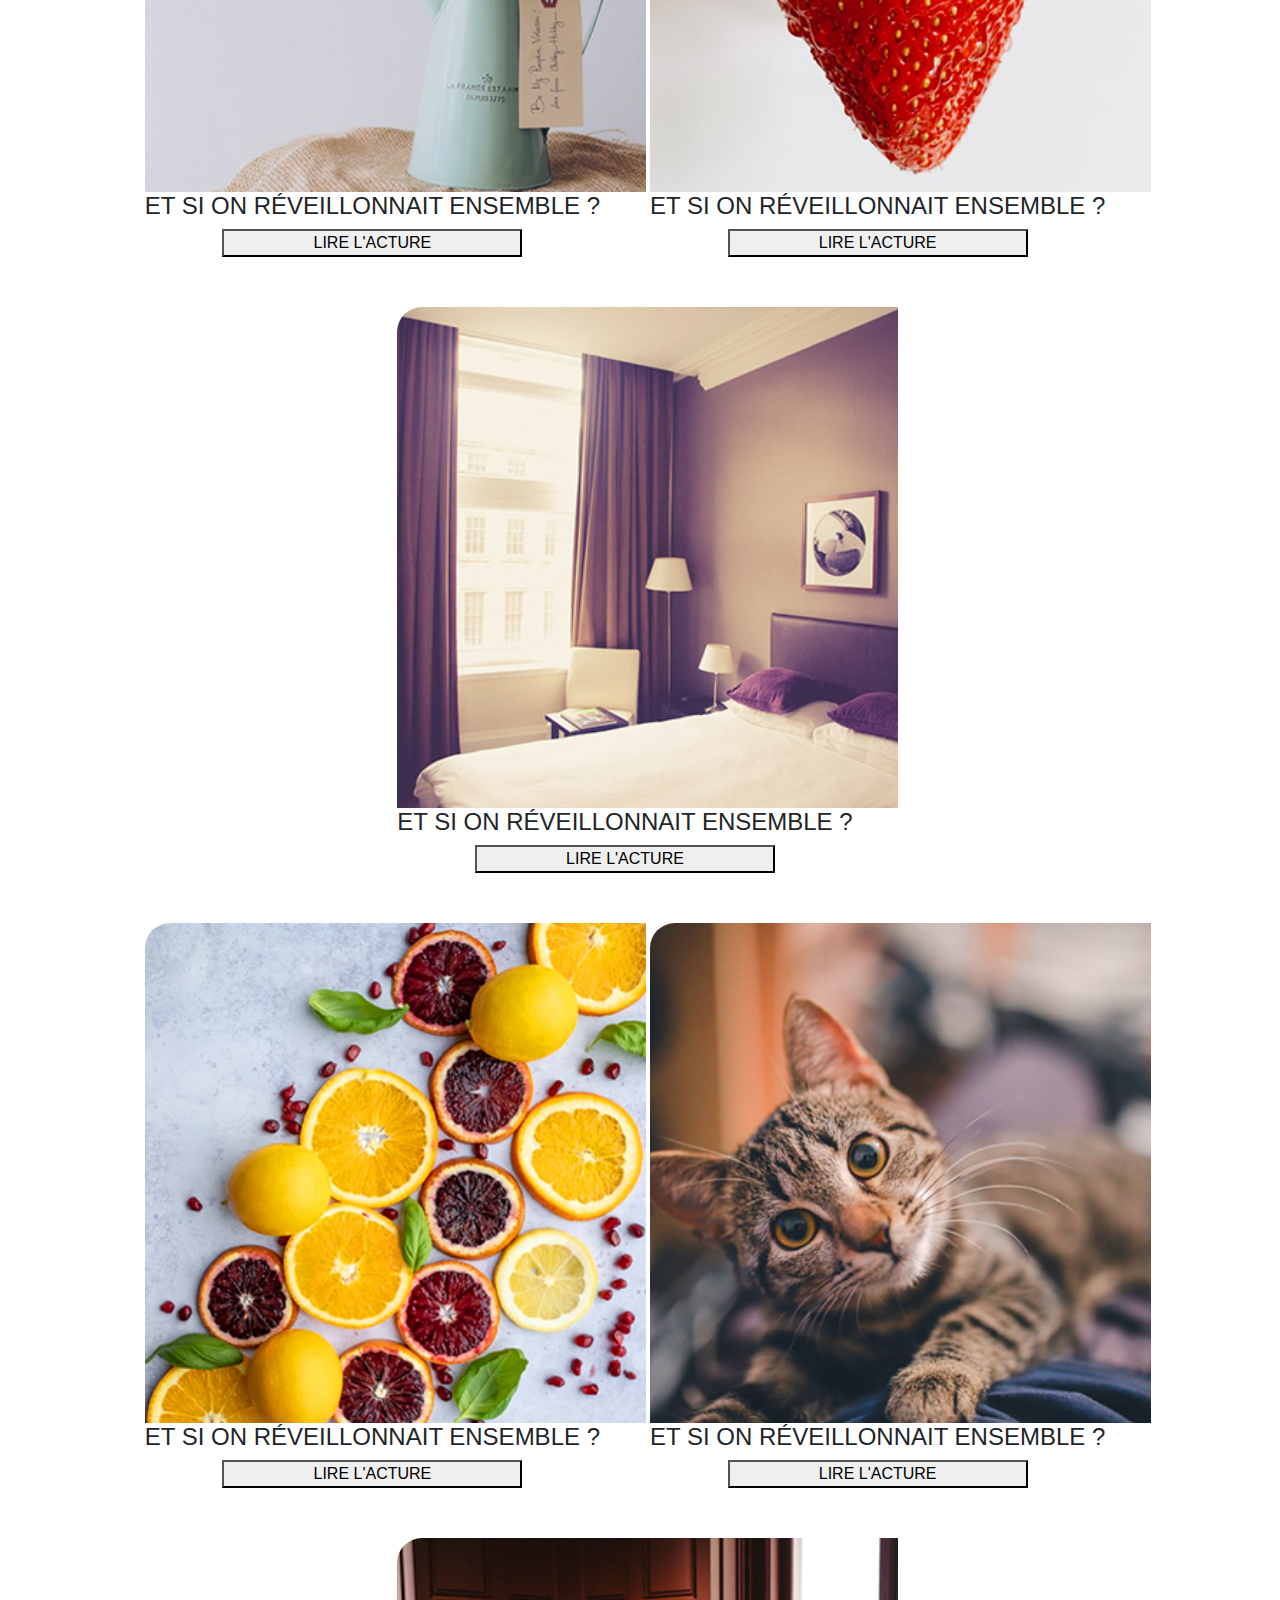
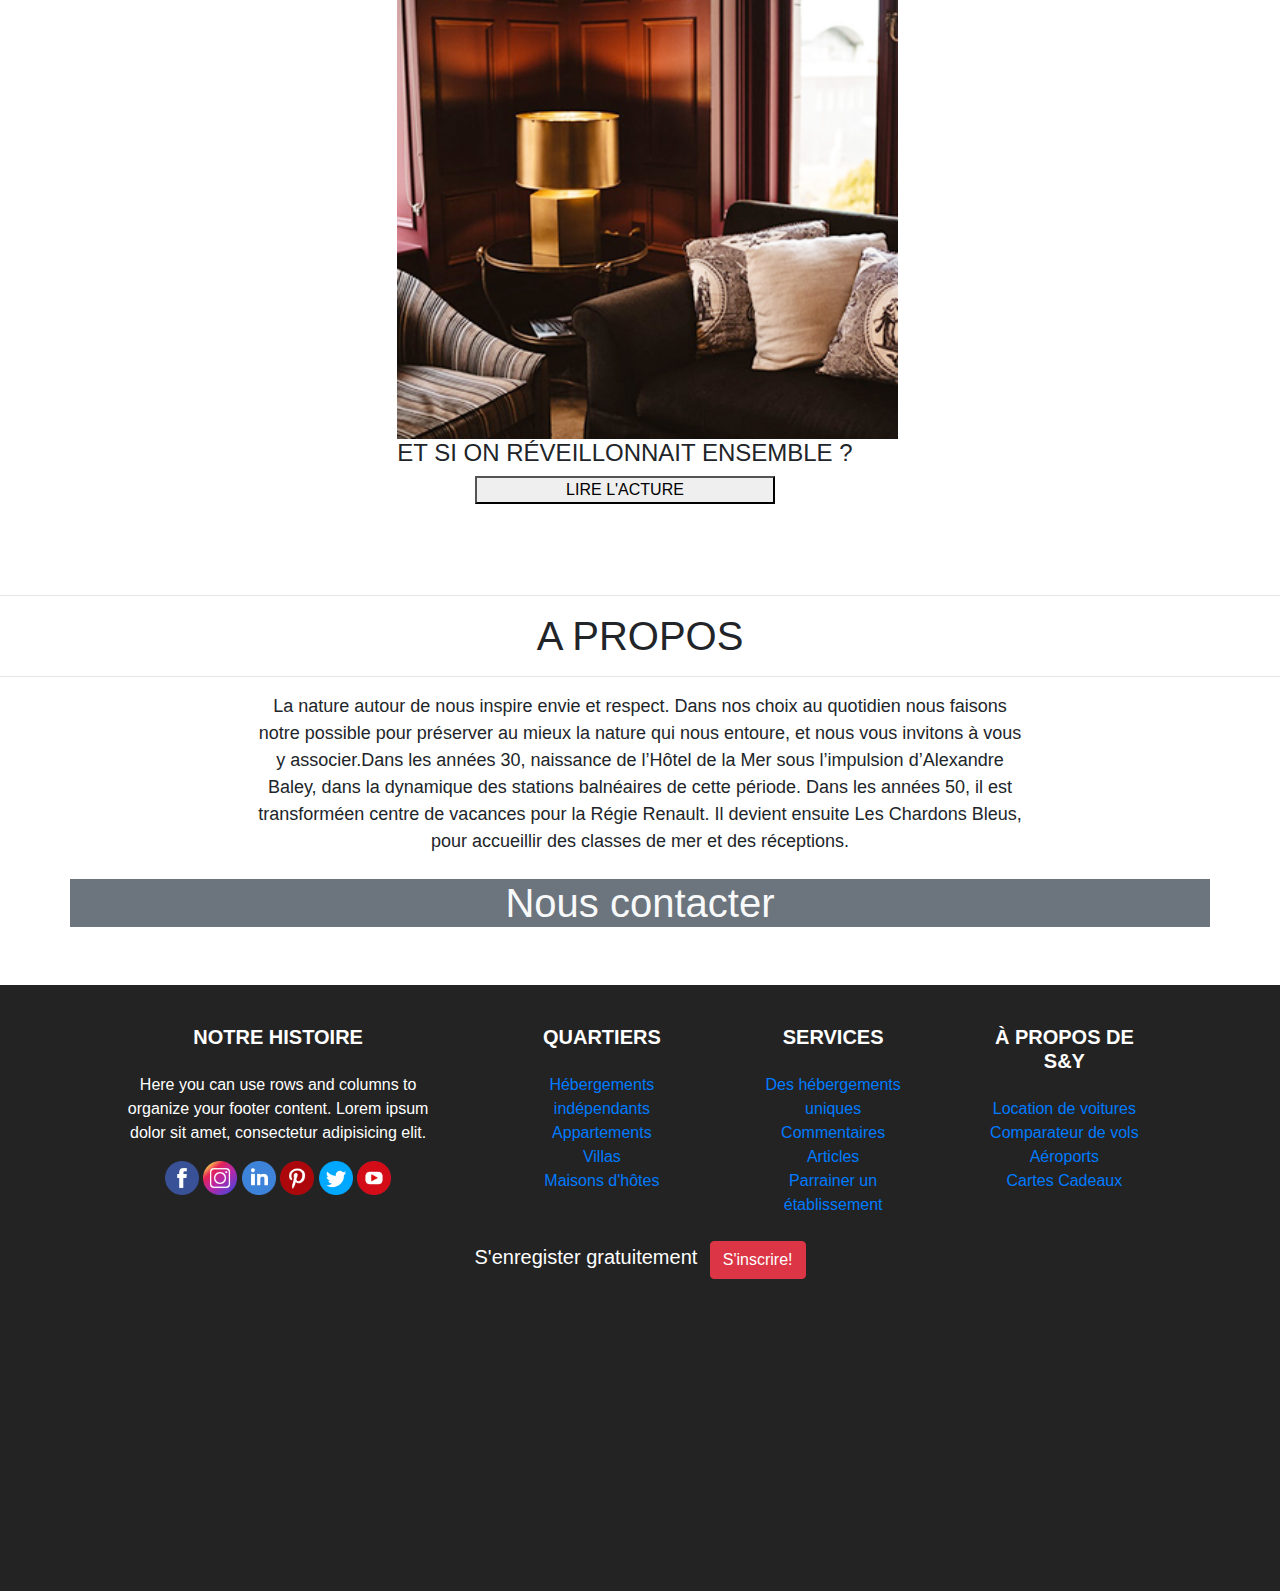
==== commit ac4150f9: ":memo: push the final project" ====
--- a/HTML/actus.html
+++ b/HTML/actus.html
@@ -5,16 +5,6 @@
     <meta name="viewport" content="width=device-width, initial-scale=1.0">
     <meta http-equiv="X-UA-Compatible" content="ie=edge">
     <title>Evaluation | Stéphanie & Yujie</title>
-
-    <!------------ LINKS html ------------>
-
-        <link rel="stylesheet" href="/index.html">
-        <link rel="stylesheet" href="/HTML/hotel.html">
-        <link rel="stylesheet" href="/HTML/chambre.html">
-        <link rel="stylesheet" href="/HTML/resto.html">
-        <link rel="stylesheet" href="/HTML/spa.html">
-        <link rel="stylesheet" href="/HTML/actus.html">
-        <link rel="stylesheet" href="/HTML/contact.html">
 
     <!------------ LINKS CSS ------------>
 
@@ -70,7 +60,7 @@
               <div class="collapse navbar-collapse" id="navbarNav">
                   <ul class="navbar-nav">
                   <li class="nav-item active">
-                      <a class="nav-link" href="/index.html">Accueil<span class="sr-only">(current)</span></a>
+                      <a class="nav-link" href="../index.html">Accueil<span class="sr-only">(current)</span></a>
                   </li>
                   <li class="nav-item">
                       <a class="nav-link " href="/HTML/hotel.html">L'hôtel</a>
@@ -85,10 +75,10 @@
                       <a class="nav-link  " href="/HTML/spa.html">Le Spa</a>
                   </li>
                   <li class="nav-item">
-                      <a class="nav-link " href="/HTML/">Notre actualité</a>
-                  </li>
-                  <li class="nav-item">
-                      <a class="nav-link " href="/HTML/">Contact</a>
+                      <a class="nav-link " href="/HTML/actus.html">Notre actualité</a>
+                  </li>
+                  <li class="nav-item">
+                      <a class="nav-link " href="/HTML/contact.html">Contact</a>
                   </li>
                   </ul>
                   <form class="form-inline my-2 my-lg-0">
@@ -231,12 +221,12 @@
             consectetur
             adipisicing elit.</p>
             <div>
-              <img src="/ACCEUILLE/image/facebook.png" alt="https://www.facebook.com/" class = "logoresou">
-              <img src="/ACCEUILLE/image/ins.png" alt="https://www.facebook.com/" class = "logoresou">
-              <img src="/ACCEUILLE/image/linkedin.png" alt="https://www.facebook.com/" class = "logoresou">
-              <img src="/ACCEUILLE/image/pinterest.png" alt="https://www.facebook.com/" class = "logoresou">
-              <img src="/ACCEUILLE/image/twiter.png" alt="https://www.facebook.com/" class = "logoresou">
-              <img src="/ACCEUILLE/image/youtube.png" alt="https://www.facebook.com/" class = "logoresou">
+              <img src="/image/facebook.png" alt="https://www.facebook.com/" class = "logoresou">
+              <img src="/image/ins.png" alt="https://www.facebook.com/" class = "logoresou">
+              <img src="/image/linkedin.png" alt="https://www.facebook.com/" class = "logoresou">
+              <img src="/image/pinterest.png" alt="https://www.facebook.com/" class = "logoresou">
+              <img src="/image/twiter.png" alt="https://www.facebook.com/" class = "logoresou">
+              <img src="/image/youtube.png" alt="https://www.facebook.com/" class = "logoresou">
             </div>
         </div>
         
@@ -325,9 +315,8 @@
   <!-- Footer -->
 
 <!------------ SCRIPT JS ------------>
-<script src="/app.js"></script>
 <script src="https://ajax.googleapis.com/ajax/libs/jquery/3.4.1/jquery.min.js"></script>
 <script src="https://maxcdn.bootstrapcdn.com/bootstrap/3.4.1/js/bootstrap.min.js"></script>
-
+<script src="../app.js"></script>
 </body>
 </html>--- a/CSS/actus.css
+++ b/CSS/actus.css
@@ -13,7 +13,7 @@
 }
 /* -----------------HEADER --------------- */
 .background-accueil {
-  background-image: url(/image/frond-site-hotel.jpg);
+  background-image: url(/image/frond-site-hote-actusl.jpg);
   height: auto;
   background-repeat: no-repeat;
   background-size: cover;
